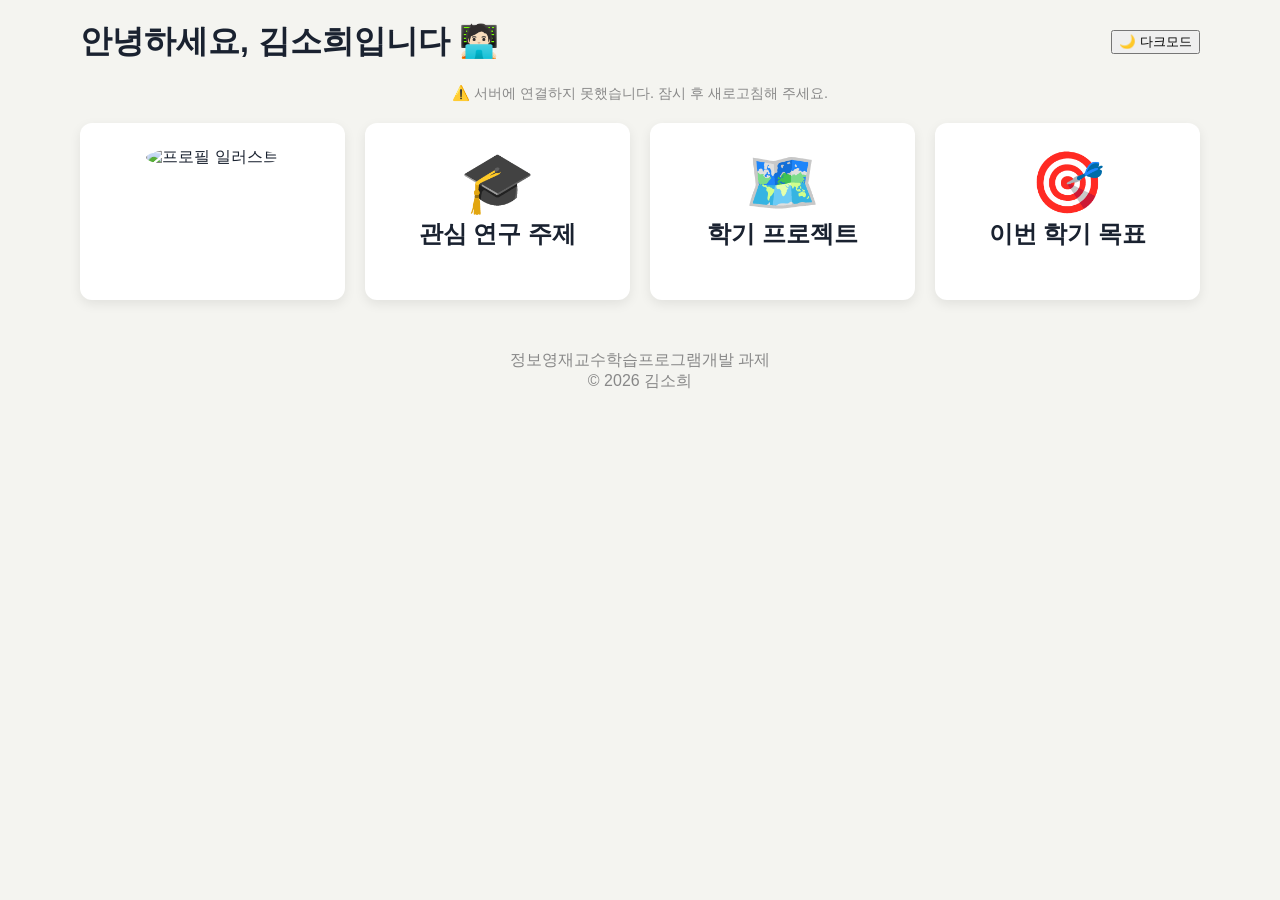
==== index.html @ f3c6783f "프로필 이미지 교체" ====
<!DOCTYPE html>
<html lang="ko">
<head>
  <meta charset="UTF-8">
  <meta name="viewport" content="width=device-width, initial-scale=1.0">
  <title>김소희 자기소개</title>
  <link rel="stylesheet" href="style.css">

  <!-- 링크 미리보기(Open Graph) -->
  <meta property="og:type" content="website">
  <meta property="og:title" content="김소희 자기소개">
  <meta property="og:description" content="HTML·FastAPI 연동 자기소개 페이지">
  <meta property="og:image" content="https://api.dicebear.com/10.x/bottts/png?seed=2xmdf733&amp;size=400&amp;scale=0.5&amp;backgroundColor=e6efec">
  <meta property="og:image:width" content="400">
  <meta property="og:image:height" content="400">
  <meta property="og:url" content="https://my-page-ochre-five.vercel.app">
</head>
<body>
  <header>
    <h1>안녕하세요, 김소희입니다 🧑🏻‍💻</h1>
    <button id="theme-btn">🌙 다크모드</button>
  </header>

  <p id="api-status" class="api-status">서버에서 소개 정보를 불러오는 중…</p>

  <main class="cards">
    <article class="card">
      <img src="https://api.dicebear.com/10.x/bottts/svg?seed=2xmdf733"
           alt="프로필 일러스트" width="100" height="100">
      <h2 id="name"></h2>
      <p class="role" id="profile-role"></p>
      <p id="profile-intro"></p>
    </article>

    <article class="card">
      <div class="card-icon">🎓</div>
      <h2>관심 연구 주제</h2>
      <p class="role" id="interest-role"></p>
      <p class="list" id="interest-list"></p>
    </article>

    <article class="card">
      <div class="card-icon">🗺️</div>
      <h2>학기 프로젝트</h2>
      <p class="role" id="project-role"></p>
      <p><span id="project-desc"></span><br><strong id="project-highlight"></strong></p>
    </article>

    <article class="card">
      <div class="card-icon">🎯</div>
      <h2>이번 학기 목표</h2>
      <p class="role" id="goal-role"></p>
      <p><span id="goal-desc"></span><br><strong id="goal-highlight"></strong></p>
    </article>
  </main>

  <footer>
    <p>정보영재교수학습프로그램개발 과제</p>
    <p>© 2026 김소희</p>
  </footer>

  <script src="script.js"></script>
</body>
</html>
---- style.css ----
* { box-sizing: border-box; margin: 0; }

:root {
  --brand: #2f6f6a;
  --bg: #f4f4f0;
}

body {
  font-family: sans-serif;
  background: var(--bg);
  color: #1a2230;
  transition: background 0.3s, color 0.3s; /* 배경·글자색 부드럽게 전환 */
}

/* 로고와 버튼을 양끝으로 */
header {
  display: flex;
  justify-content: space-between;
  align-items: center;
  padding: 20px 40px;
}

/* [추가] 제목: 줄바꿈 없이 창 너비에 맞춰 글자 크기 조절 */
header h1 {
  white-space: nowrap;
  font-size: clamp(1.25rem, 5vw, 2rem);
}

/* [변경] flex → grid: 창 너비를 4등분해 카드가 함께 늘어남 */
.cards {
  display: grid;
  grid-template-columns: repeat(4, 1fr);
  gap: 20px;
  padding: 20px 40px; /* [변경] 좌우 40px로 헤더와 양끝 맞춤 */
}

/* [추가] 아주 넓은 화면에서 헤더와 카드가 과하게 벌어지지 않도록 최대 너비 */
header, .cards { max-width: 1200px; margin: 0 auto; }

.card {
  background: white;
  border-radius: 12px;
  padding: 24px;
  /* [삭제] width: 240px; → 너비는 grid가 결정 */
  text-align: center;
  box-shadow: 0 4px 12px rgba(0,0,0,0.08);
  transition: transform 0.2s;
  word-break: keep-all; /* [추가] 단어 단위 줄바꿈 */
}
.card:hover { transform: translateY(-6px); }
.card img { border-radius: 50%; }
.card .card-icon { font-size: 60px; } /* 2,3,4번 카드 이모지 크기 */
.card .role { color: var(--brand); font-weight: bold; margin: 8px 0; }
.card .list { display: inline-block; text-align: left; }

footer { text-align: center; padding: 30px; color: #888; } /* 바닥글: 가운데 정렬 */

/* 다크모드 */
body.dark { background: #1a1a1a; color: #eee; }
body.dark .card { background: #2b2b2b; }

/* [추가] 중간 화면: 카드 2열 (2×2) */
@media (max-width: 900px) {
  .cards { grid-template-columns: repeat(2, 1fr); }
}

/* 좁은 화면: 헤더와 카드를 세로로 쌓기 */
@media (max-width: 600px) {
  header { flex-direction: column; gap: 12px; padding: 20px; } /* [새로 추가] 좌우 여백 20px */
  .cards { grid-template-columns: 1fr; padding: 20px; } /* [추가] 카드 1열 */
}

.api-status { text-align: center; color: #888; font-size: 0.9rem; }
#profile-intro, #interest-list { white-space: pre-line; }
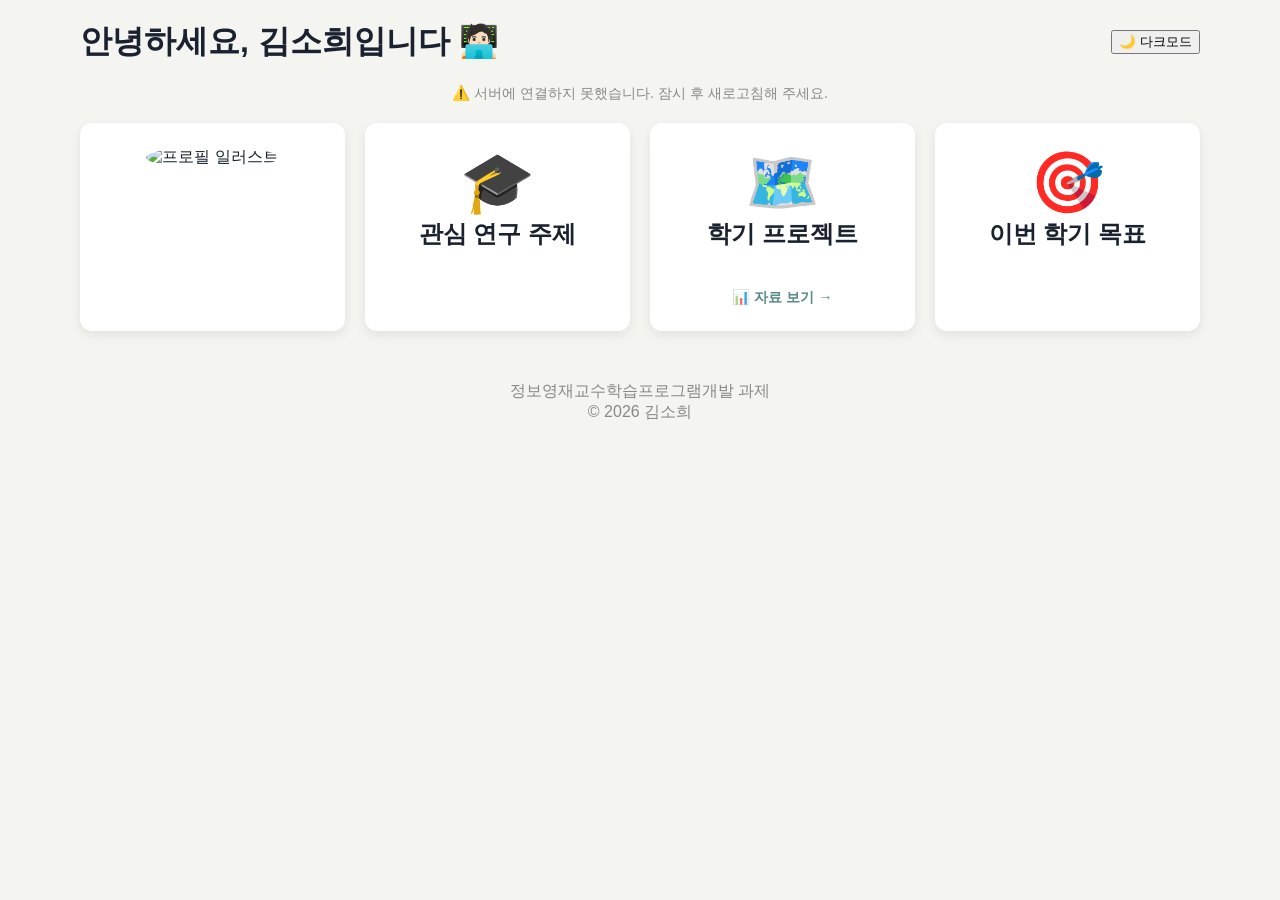
==== commit 91979d1b: "5주차 발표자료 추가" ====
--- a/index.html
+++ b/index.html
@@ -10,7 +10,7 @@
   <meta property="og:type" content="website">
   <meta property="og:title" content="김소희 자기소개">
   <meta property="og:description" content="HTML·FastAPI 연동 자기소개 페이지">
-  <meta property="og:image" content="https://api.dicebear.com/10.x/bottts/png?seed=2xmdf733&amp;size=400&amp;scale=0.5&amp;backgroundColor=e6efec">
+  <meta property="og:image" content="https://api.dicebear.com/10.x/bottts/png?seed=2xmdf733&amp;size=400&amp;scale=0.4&amp;translateY=25&amp;backgroundColor=e6efec">
   <meta property="og:image:width" content="400">
   <meta property="og:image:height" content="400">
   <meta property="og:url" content="https://my-page-ochre-five.vercel.app">
@@ -39,12 +39,15 @@
       <p class="list" id="interest-list"></p>
     </article>
 
-    <article class="card">
-      <div class="card-icon">🗺️</div>
-      <h2>학기 프로젝트</h2>
-      <p class="role" id="project-role"></p>
-      <p><span id="project-desc"></span><br><strong id="project-highlight"></strong></p>
-    </article>
+    <a class="card-link" href="midterm.html">
+      <article class="card">
+        <div class="card-icon">🗺️</div>
+        <h2>학기 프로젝트</h2>
+        <p class="role" id="project-role"></p>
+        <p><span id="project-desc"></span><br><strong id="project-highlight"></strong></p>
+        <p class="card-more">📊 자료 보기 →</p>
+      </article>
+    </a>
 
     <article class="card">
       <div class="card-icon">🎯</div>
--- a/style.css
+++ b/style.css
@@ -44,7 +44,7 @@
   /* [삭제] width: 240px; → 너비는 grid가 결정 */
   text-align: center;
   box-shadow: 0 4px 12px rgba(0,0,0,0.08);
-  transition: transform 0.2s;
+  transition: transform 0.2s, box-shadow 0.2s; /* [변경] 그림자도 부드럽게 전환 */
   word-break: keep-all; /* [추가] 단어 단위 줄바꿈 */
 }
 .card:hover { transform: translateY(-6px); }
@@ -53,11 +53,36 @@
 .card .role { color: var(--brand); font-weight: bold; margin: 8px 0; }
 .card .list { display: inline-block; text-align: left; }
 
+/* [추가] 학기 프로젝트 카드: 클릭하면 발표 페이지(midterm.html)로 이동 */
+.card-link {
+  display: block;
+  color: inherit;          /* 링크 파란색 제거, 다크모드 글자색 그대로 */
+  text-decoration: none;   /* 밑줄 제거 */
+  border-radius: 12px;     /* 키보드 포커스 테두리를 카드 모양에 맞춤 */
+}
+.card-link .card {
+  height: 100%;            /* grid 안에서 다른 카드와 높이 맞춤 */
+  cursor: pointer;
+}
+.card-link:hover .card { box-shadow: 0 10px 22px rgba(0,0,0,0.15); } /* 클릭 가능한 카드 강조 */
+.card-link:focus-visible { outline: 3px solid var(--brand); outline-offset: 3px; } /* Tab 키 이동 시 표시 */
+
+/* [추가] 카드 하단 안내 문구 */
+.card .card-more {
+  margin-top: 12px;
+  font-size: 0.9rem;
+  font-weight: bold;
+  color: var(--brand);
+  opacity: 0.8;
+}
+.card-link:hover .card-more { opacity: 1; }
+
 footer { text-align: center; padding: 30px; color: #888; } /* 바닥글: 가운데 정렬 */
 
 /* 다크모드 */
 body.dark { background: #1a1a1a; color: #eee; }
 body.dark .card { background: #2b2b2b; }
+body.dark .card-more { color: #7fc4bd; } /* [추가] 어두운 배경에서 잘 보이도록 밝은 청록 */
 
 /* [추가] 중간 화면: 카드 2열 (2×2) */
 @media (max-width: 900px) {
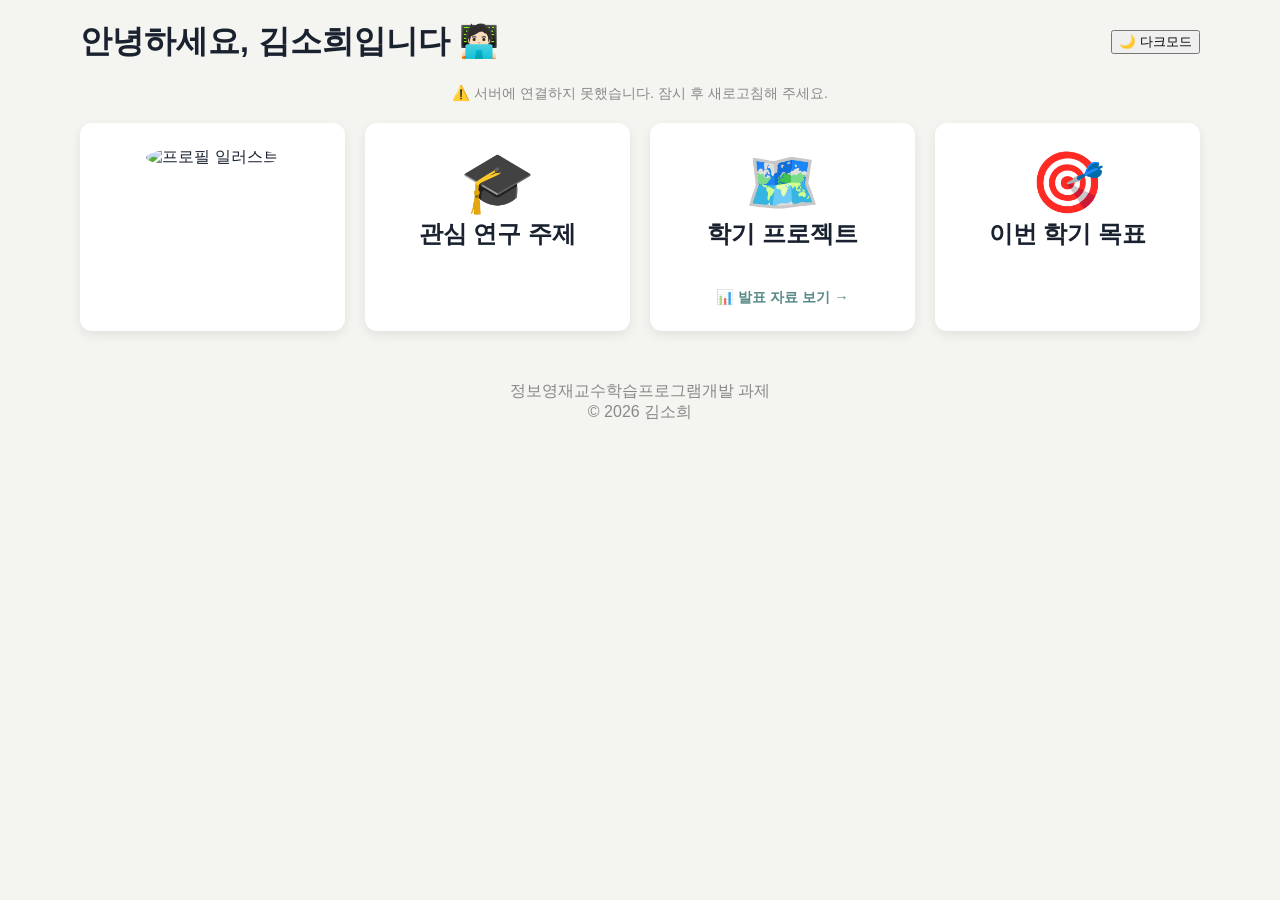
==== commit 288f9c98: "발표 슬라이드 모드 적용" ====
--- a/index.html
+++ b/index.html
@@ -45,7 +45,7 @@
         <h2>학기 프로젝트</h2>
         <p class="role" id="project-role"></p>
         <p><span id="project-desc"></span><br><strong id="project-highlight"></strong></p>
-        <p class="card-more">📊 자료 보기 →</p>
+        <p class="card-more">📊 발표 자료 보기 →</p>
       </article>
     </a>
 
